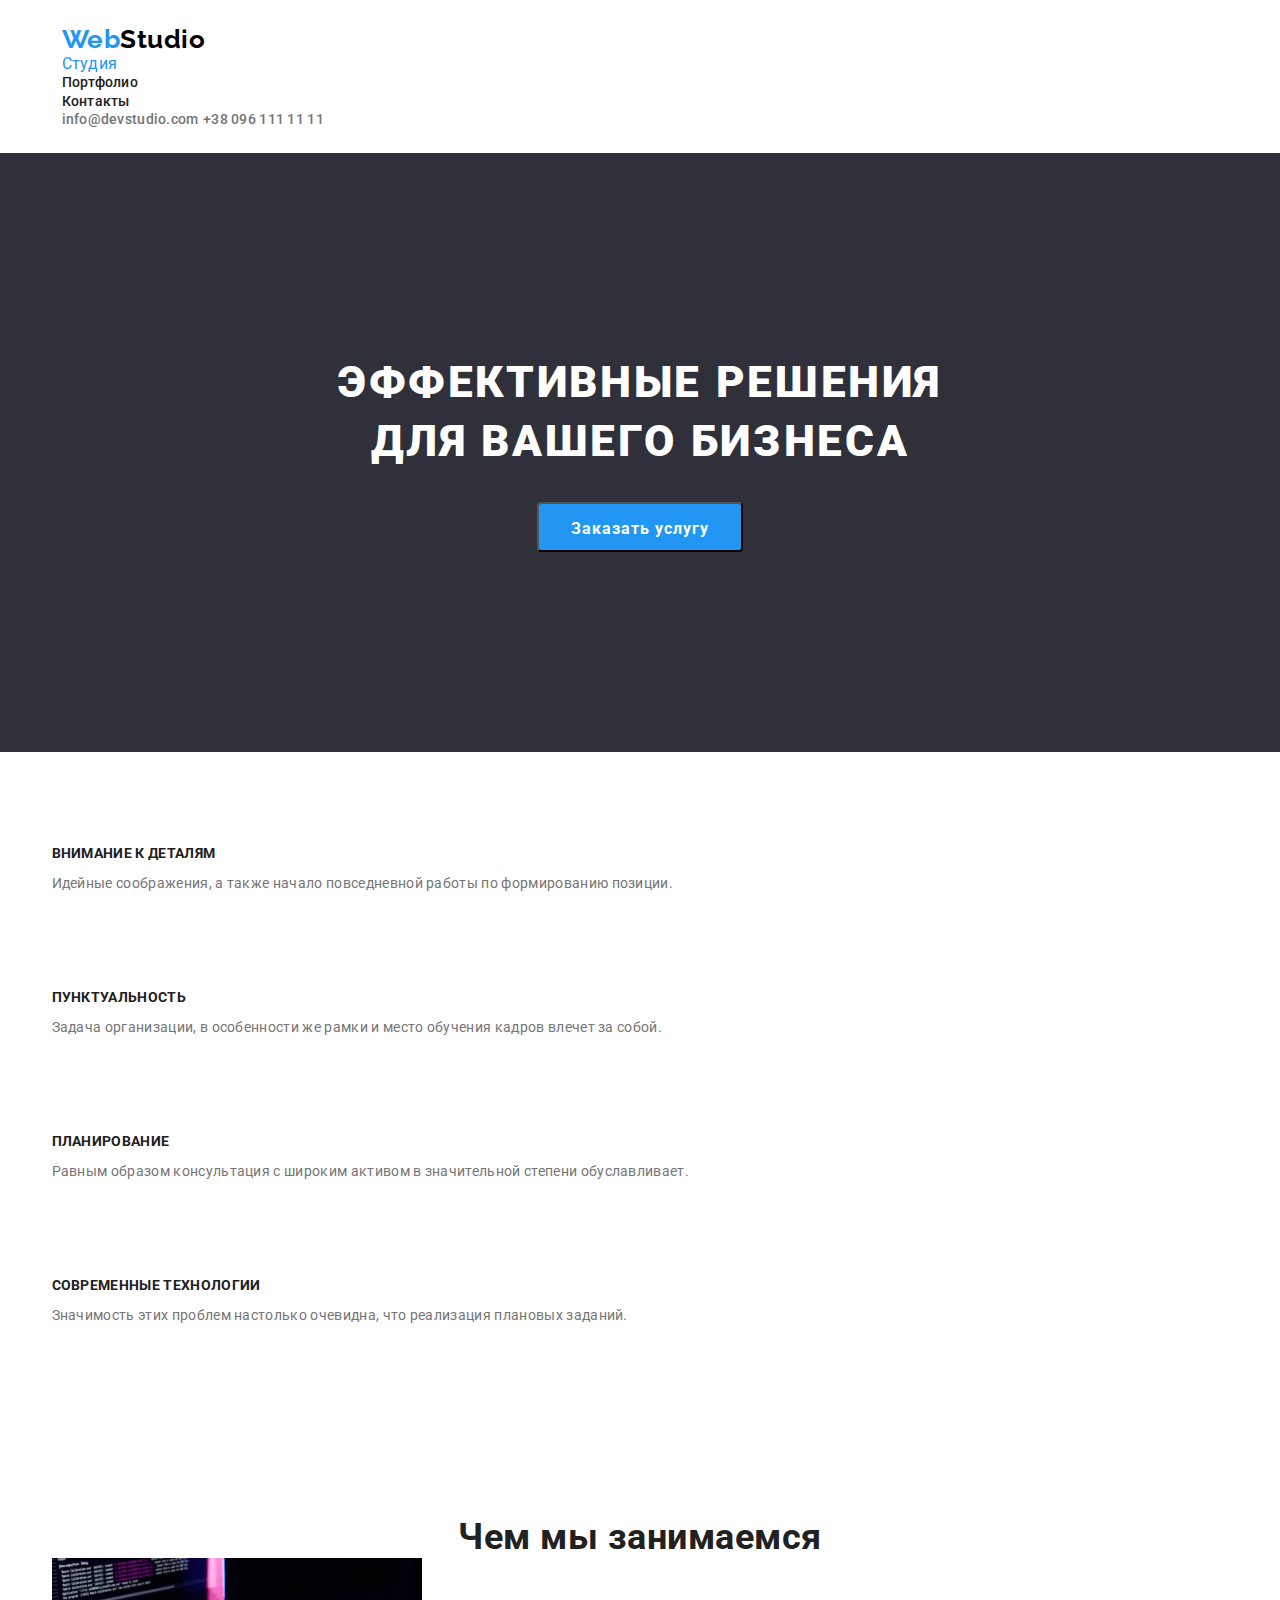
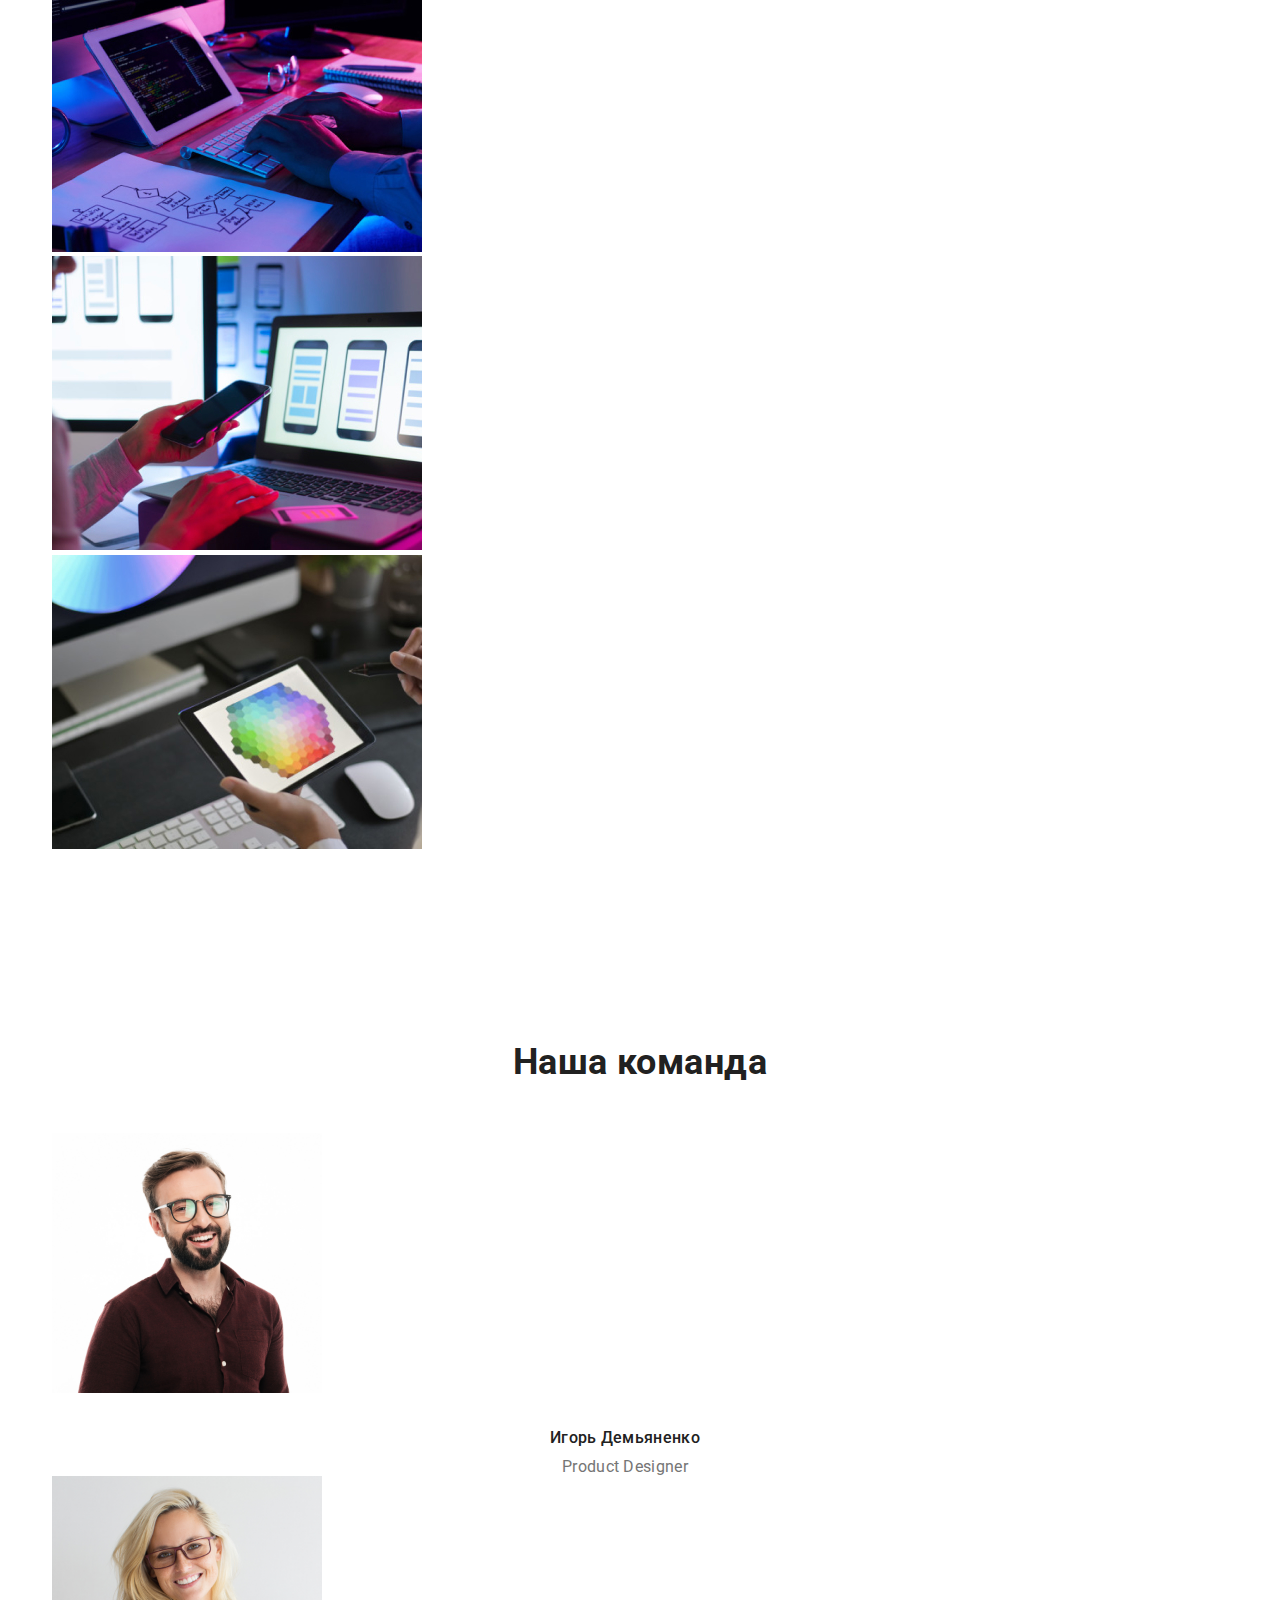
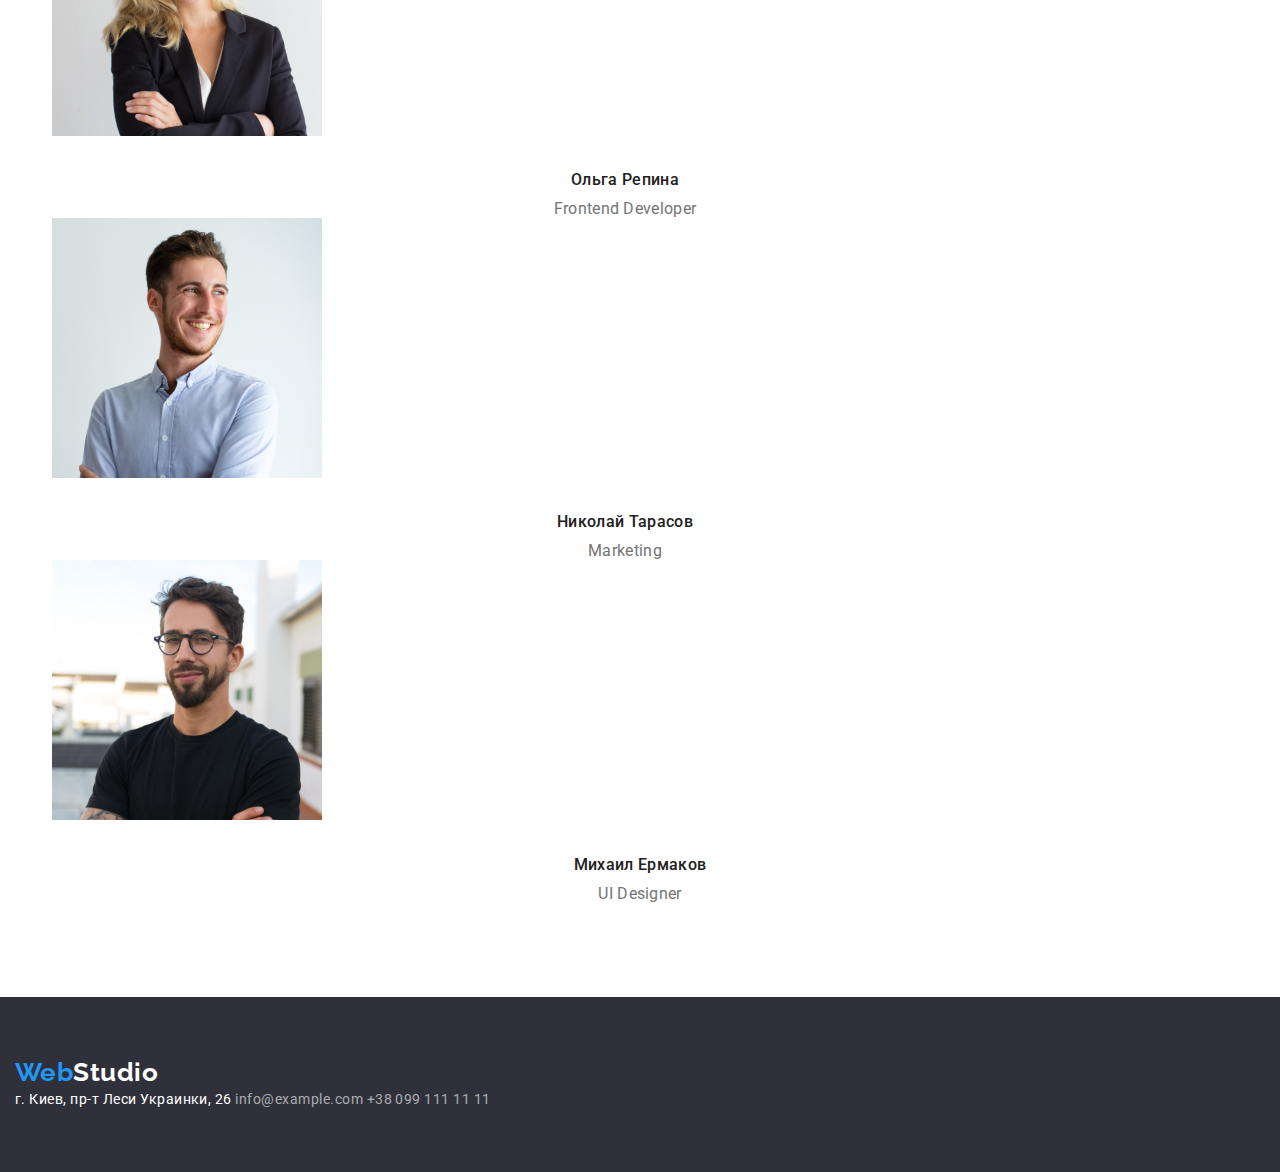
==== index.html @ 8e5b756d "студия" ====
<!DOCTYPE html>
<html lang="ru">
<head>
    <meta charset="UTF-8">
    <meta name="viewport" content="width=device-width, initial-scale=1.0">
    <meta name="description" content="Веб Студия" />
    <title>Веб Студия</title>
    <link rel="stylesheet" href="https://cdnjs.cloudflare.com/ajax/libs/modern-normalize/1.0.0/modern-normalize.min.css">
    <link href="https://fonts.googleapis.com/css2?family=Raleway:wght@700&family=Roboto:wght@400;500;700;900&display=swap" rel="stylesheet">
    <link rel="stylesheet" href="./css/style.css">
</head>
<body>
    <!--------------------------------------------- Шапка ------------------------------------------------->
    <header>
      <div class="box header-box">
        <nav>
        <a href="index.html" class="header-logo link">Web<span>Studio</span></a>
        <ul class="list">
            <li>
                <a href="./index.html" class="page link">Студия</a>
            </li>
            <li>
                <a href="./portfolio.html" class="header-link link">Портфолио</a>
            </li>
            <li>
                <a href="#" class="header-link link">Контакты</a>
            </li>
          </ul>
        </nav>
        <a href="mailto:info@devstudio.com" class="header-email link">info@devstudio.com</a>
        <a href="tel:+380961111111" class="header-tel link">+38 096 111 11 11</a>
      </div>
    </header>
    <main>
        <!----------------------------------------- Эффективные решения ------------------------------------------------>
        <section class="hero" style="text-align: center;">
            <div class="box hero-box">
                <h1 class="hero-title"> Эффективные решения <br> для вашего бизнеса </h1>
                <button type="button" class="hero-btn">Заказать услугу</button>
            </div>
        </section>
        <!---------------------------------------------  Наши преимущества --------------------------------------------->
        <section class="advantages">
           <div class="box">
                <h2 hidden>Наши преимущества</h2>
                <ul class="list">
                    <li class="list-item">
                        <h3 class="advantages-title">Внимание к деталям</h3>
                        <p class="advantages-text">Идейные соображения, а также начало повседневной работы по формированию позиции.</p>
                    </li>
                    <li class="list-item">
                        <h3 class="advantages-title">Пунктуальность</h3>
                        <p class="advantages-text">Задача организации, в особенности же рамки и место обучения кадров влечет за собой.
                        </p>
                    </li>
                    <li class="list-item">
                        <h3 class="advantages-title">Планирование</h3>
                        <p class="advantages-text">Равным образом консультация с широким активом в значительной степени обуславливает.
                        </p>
                    </li>
                    <li class="list-item">
                        <h3 class="advantages-title">Современные технологии</h3>
                        <p class="advantages-text">Значимость этих проблем настолько очевидна, что реализация плановых заданий.</p>
                    </li>
                </ul>
           </div>
        </section>
        <!--------------------------------------------- Чем мы занимаемся ----------------------------------------------->
        <section class="doing">
           <div class="box doing-box">
                <h2 class="doing-title">Чем мы занимаемся</h2>
                <ul class="list">
                    <li class="list-item">
                        <img src="./images/studio/what-are-we-doing/img-1.jpg" alt="руки на клавиатуре" width="370" height="294">
                    </li>
                    <li class="list-item">
                        <img src="./images/studio/what-are-we-doing/img-2.jpg" alt="телефон в левой руке" width="370" height="294">
                    </li>
                    <li class="list-item">
                        <img src="./images/studio/what-are-we-doing/img-3.jpg" alt="планшет в левой руке" width="370" height="294">
                    </li>
                </ul>
           </div>
        </section>
        <!------------------------------------------------- Наша команда -------------------------------------------->
        <section class="team">
            <div class="box team-box">
                <h2 class="team-title">Наша команда</h2>
                <ul class="team-list list">
                    <li class="list-item">
                        <img src="./images/studio/our-team/img-1.jpg" alt="мужчина с бородой в очках" width="270" height="260" class="team-img">
                        <h3 class="team-list-title">Игорь Демьяненко</h3>
                        <p lang="en" class="team-text">Product Designer</p>
                    </li>
                    <li class="list-item">
                    <img src="./images/studio/our-team/img-2.jpg" alt="девушка блондинка" width="270" height="260" class="team-img">
                        <h3 class="team-list-title">Ольга Репина</h3>
                        <p lang="en" class="team-text">Frontend Developer</p>
                    </li>
                    <li class="list-item">
                        <img src="./images/studio/our-team/img-3.jpg" alt="парень в белой рубашке" width="270" height="260" class="team-img">
                        <h3 class="team-list-title">Николай Тарасов</h3>
                        <p lang="en" class="team-text">Marketing</p>
                    </li>
                    <li class="list-item">
                        <img src="./images/studio/our-team/img-4.jpg" alt="парень в чёрной футболке" width="270" height="260" class="team-img">
                        <h3 class="team-list-title">Михаил Ермаков</h3>
                        <p lang="en" class="team-text">UI Designer</p>
                    </li>
                </ul>
            </div>
        </section>
    </main>
    <!------------------------------------------------------- Подвал ----------------------------------------------->
    <footer>
       <div class="box footer-box">
            <a href="index.html" class="footer-logo link">Web<span>Studio</span></a>
            <address>
                <a href="https://goo.gl/maps/Dk4rDZdeURu579xs7" target="_blank" class="address link"> г. Киев, пр-т Леси Украинки,
                    26</a>
                <a href="mailto:nfo@example.com" class="footer-email link">info@example.com</a>
                <a href="tel:+380991111111" class="footer-tel link">+38 099 111 11 11</a>
            </address>
       </div>
    </footer>
</body>
</html>
---- css/style.css ----
:root {
  --accent-color: #2196f3;
  --color-black: #212121;
  --color-gray: #757575;
  --color-white: #ffffff;
  --color-blue: #2196f3;
  --bg-color-dark: #2f303a;
  --bg-color-blue: #2196f3;
  --bg-color-white: #ffffff;
}
*,
*::before,
*::after {
  margin: 0;
  padding: 0;
}
body {
  font-family: "Roboto", sans-serif;
  letter-spacing: 0.03em;
}
.box {
  width: 1207px;
  margin: 0 auto;
  padding: 0 15px;
}
.link {
  text-decoration: none;
}
.list {
  list-style: none;
  letter-spacing: 0.02em;
}
.list-item:not(:last-child) {
  margin-right: 30px;
}
/* =================== Шапка =========================== */
header {
  background: var(--bg-color-white);
}
header .link {
  letter-spacing: 0.02em;
}
.header-box {
  padding: 24px 25px;
}
/* ==================== logo header and footer ===================== */
.header-logo,
.footer-logo {
  font-family: Raleway;
  font-weight: 700;
  font-size: 26px;
  line-height: 1.19;

  color: var(--color-blue);
}
/* ==================== span header-logo ===================== */
.header-logo span {
  color: #000000;
}

/* ========================= Навигационные ссылки ===================== */
.header-link {
  font-weight: 500;
  font-size: 14px;
  line-height: 1.14;

  color: var(--color-black);
}
/* ====================== email tel ============================ */
.header-email,
.header-tel {
  font-weight: 500;
  font-size: 14px;
  line-height: 1.14;

  color: var(--color-gray);
}
/* ==================== hover, focus в шапке ===================== */
.header-link:hover,
.header-link:focus,
.header-email:hover,
.header-email:focus,
.header-tel:hover,
.header-tel:focus {
  color: var(--accent-color);
}
.hero {
  background: var(--bg-color-dark);
}
/* ============================= current page ====================== */
.page {
  color: var(--color-blue);
}
/* ================== Эффективные решения для вашего бизнеса ================ */
.hero-box {
  padding-top: 200px;
  padding-bottom: 200px;
}

.hero-title {
  margin-top: 0;
  margin-bottom: 30px;

  font-weight: 900;
  font-size: 44px;
  line-height: 1.36;
  text-align: center;
  letter-spacing: 0.06em;
  text-transform: uppercase;

  color: var(--color-white);
  background: var(--bg-color-dark);
}
/* =========================== Кнопка заказать услугу ============================= */
.hero-btn {
  display: inline-block;
  border-radius: 4px;
  padding: 10px 32px;
  min-width: 200px;
  height: 50px;

  font-weight: 700;
  font-size: 16px;
  line-height: 1.9;
  text-align: center;
  letter-spacing: 0.06em;

  color: var(--color-white);
  background-color: var(--bg-color-blue);
}
/* ===== Внимание к деталям, Пунктуальность, Планирование, Современные технологии ====== */
.advantages .list {
  padding-top: 94px;
  padding-bottom: 94px;
}
.advantages-title {
  margin-bottom: 10px;

  font-weight: 700;
  font-size: 14px;
  line-height: 1.14;
  text-transform: uppercase;

  color: var(--color-black);
}
.advantages-text {
  margin-bottom: 94px;

  font-weight: 400;
  font-size: 14px;
  line-height: 1.71;
  color: var(--color-gray);
}
/* =============================== Чем мы занимаемся ======================================== */
.doing-box {
  padding-bottom: 94px;
}
.doing-title {
  font-weight: 700;
  font-size: 36px;
  line-height: 1.17;
  text-align: center;

  color: var(--color-black);
}
/* ==================================== Наша команда ====================================== */
.team-box {
  padding-top: 94px;
  padding-bottom: 94px;
}
.team-title {
  margin-bottom: 50px;

  font-weight: 700;
  font-size: 36px;
  line-height: 1.17;
  text-align: center;

  color: var(--color-black);
}
/* ========================================== Images ============================================== */
.team-img {
  margin-bottom: 30px;
}
/* ============ Игорь Демьяненко, Ольга Репина, Николай Тарасов, Михаил Ермаков=============================*/
.team-list-title {
  margin-bottom: 10px;

  font-weight: 500;
  font-size: 16px;
  line-height: 1.19;
  text-align: center;

  color: var(--color-black);
}
/* =================== Product Designer, Frontend Developer, Marketing, UI Designer ==================*/
.team-text {
  font-weight: 400;
  font-size: 16px;
  line-height: 1.19;
  text-align: center;

  color: var(--color-gray);
}
/* ===================== footer bg ========================= */
footer {
  background-color: var(--bg-color-dark);
}
.footer-box {
  margin: 0;
  padding-top: 60px;
  padding-bottom: 60px;
}
/* ===================== footer-logo ========================= */
.footer-logo {
  margin-bottom: 20px;
}
.footer-logo span {
  color: var(--color-white);
}
/* ===================== footer address ========================= */
address {
  font-style: normal;
  font-weight: 400;
  font-size: 14px;
  line-height: 1.71;
}
.address {
  margin-bottom: 9px;

  color: var(--color-white);
}
/* ===================== footer email ========================= */
.footer-email {
  margin-bottom: 9px;

  color: rgba(255, 255, 255, 0.6);
}
.footer-tel {
  color: rgba(255, 255, 255, 0.6);
}
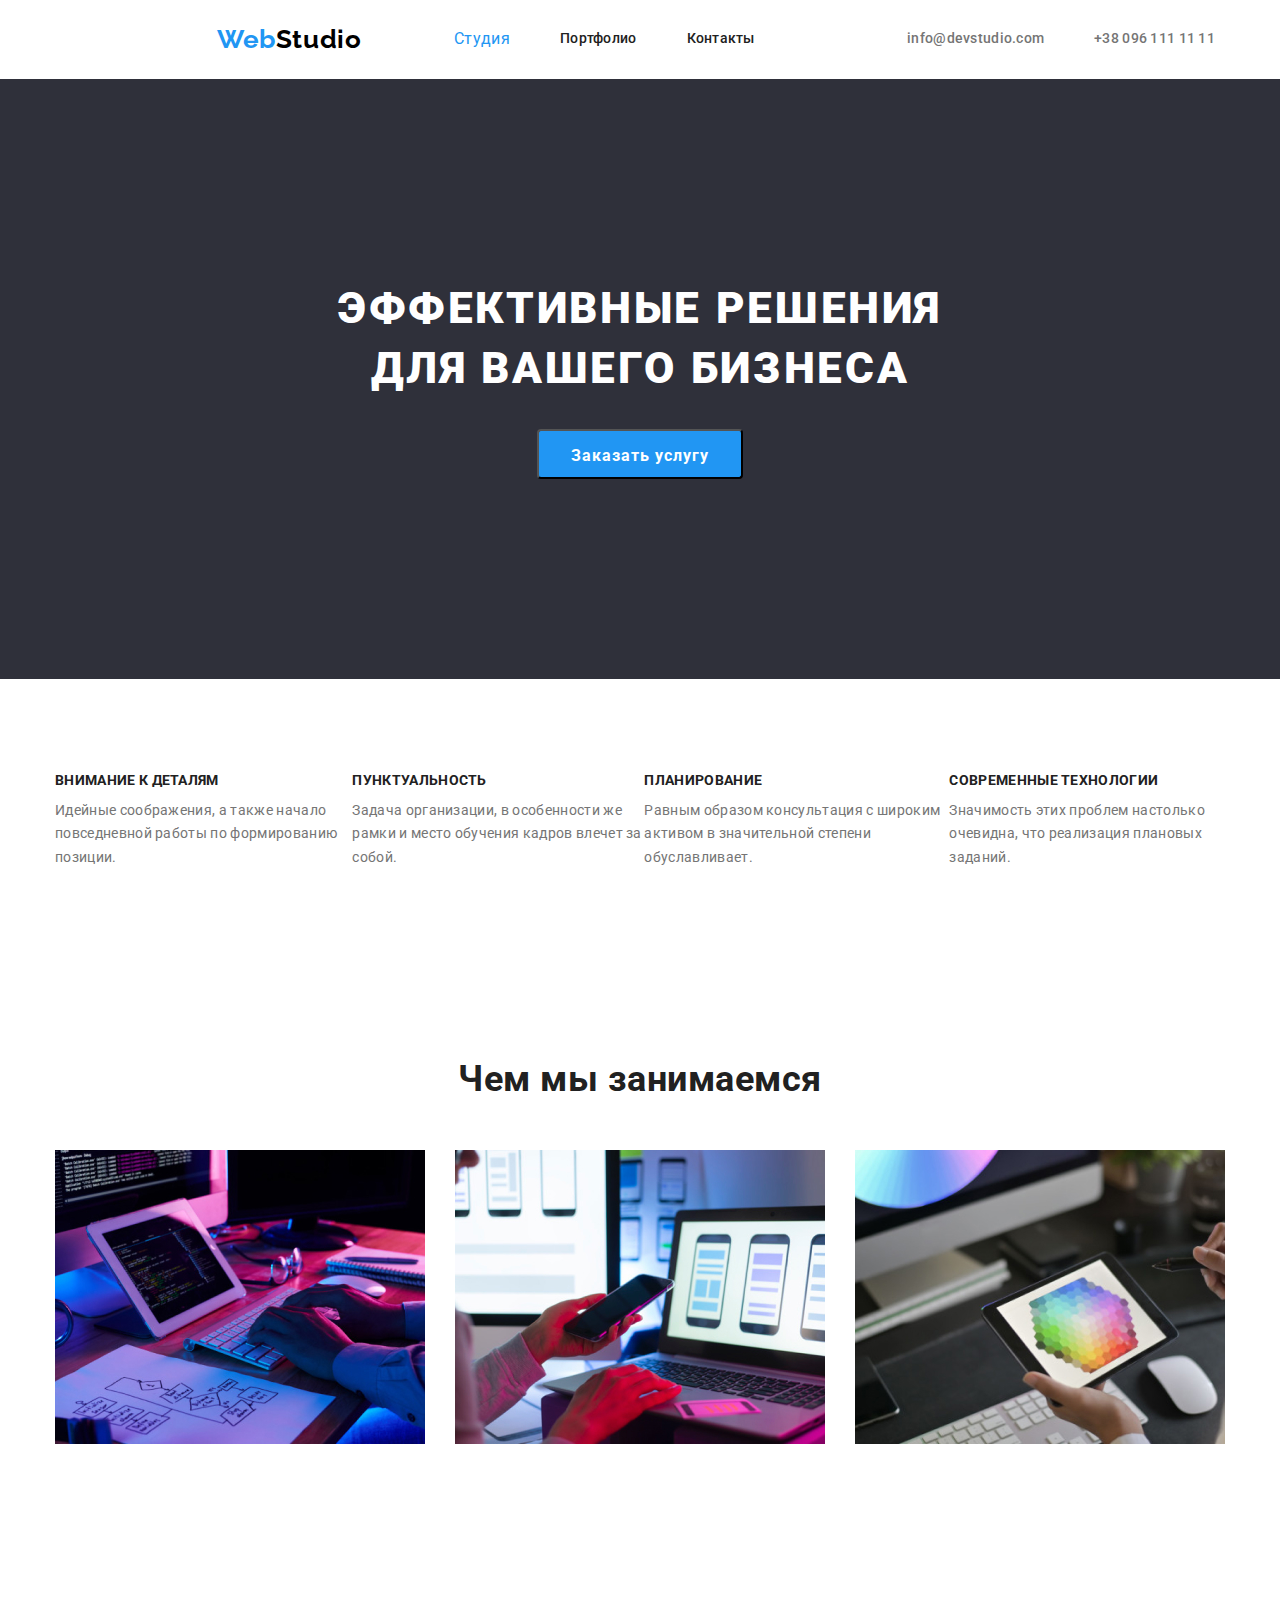
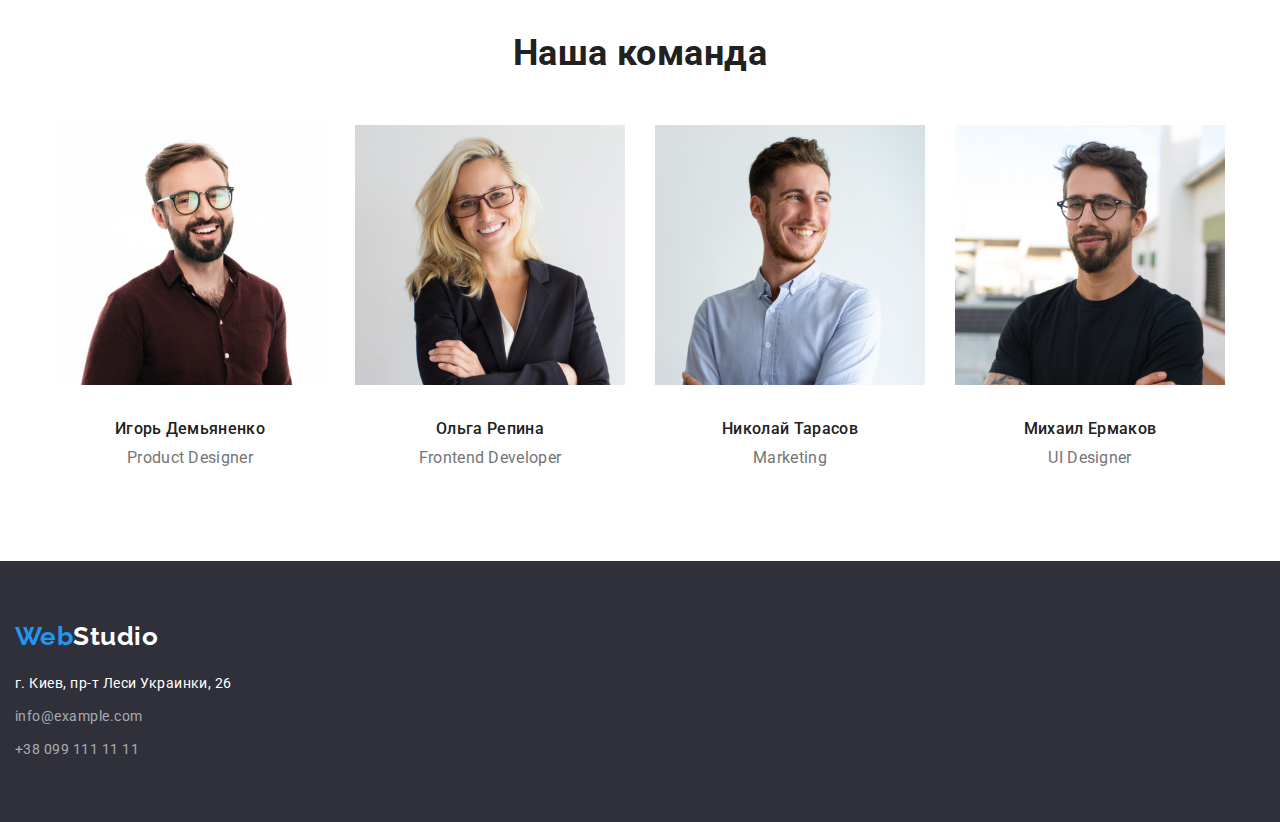
==== commit 68d872b8: "footer" ====
--- a/index.html
+++ b/index.html
@@ -12,24 +12,26 @@
 <body>
     <!--------------------------------------------- Шапка ------------------------------------------------->
     <header>
-      <div class="box header-box">
-        <nav>
-        <a href="index.html" class="header-logo link">Web<span>Studio</span></a>
-        <ul class="list">
-            <li>
-                <a href="./index.html" class="page link">Студия</a>
-            </li>
-            <li>
-                <a href="./portfolio.html" class="header-link link">Портфолио</a>
-            </li>
-            <li>
-                <a href="#" class="header-link link">Контакты</a>
-            </li>
-          </ul>
+    <div class="box header-box header-flex">
+        <nav class="header-flex">
+            <a href="index.html" class="header-logo link">Web<span>Studio</span></a>
+            <ul class="list header-list header-flex">
+                <li class="header-item">
+                    <a href="./index.html" class="page link">Студия</a>
+                </li>
+                <li class="header-item">
+                    <a href="./portfolio.html" class="header-link link">Портфолио</a>
+                </li>
+                <li class="header-item">
+                    <a href="#" class="header-link link">Контакты</a>
+                </li>
+            </ul>
         </nav>
-        <a href="mailto:info@devstudio.com" class="header-email link">info@devstudio.com</a>
-        <a href="tel:+380961111111" class="header-tel link">+38 096 111 11 11</a>
-      </div>
+        <address class="header-flex">
+            <a href="mailto:info@devstudio.com" class="header-address link">info@devstudio.com</a>
+            <a href="tel:+380961111111" class="header-address link">+38 096 111 11 11</a>
+        </address>
+    </div>
     </header>
     <main>
         <!----------------------------------------- Эффективные решения ------------------------------------------------>
@@ -43,7 +45,7 @@
         <section class="advantages">
            <div class="box">
                 <h2 hidden>Наши преимущества</h2>
-                <ul class="list">
+                <ul class="list advantages-flex">
                     <li class="list-item">
                         <h3 class="advantages-title">Внимание к деталям</h3>
                         <p class="advantages-text">Идейные соображения, а также начало повседневной работы по формированию позиции.</p>
@@ -69,15 +71,15 @@
         <section class="doing">
            <div class="box doing-box">
                 <h2 class="doing-title">Чем мы занимаемся</h2>
-                <ul class="list">
-                    <li class="list-item">
-                        <img src="./images/studio/what-are-we-doing/img-1.jpg" alt="руки на клавиатуре" width="370" height="294">
+                <ul class="list doing-flex">
+                    <li class="doing-item">
+                        <img class="doing-img" src="./images/studio/what-are-we-doing/img-1.jpg" alt="руки на клавиатуре" width="370" height="294">
                     </li>
-                    <li class="list-item">
-                        <img src="./images/studio/what-are-we-doing/img-2.jpg" alt="телефон в левой руке" width="370" height="294">
+                    <li class="doing-item">
+                        <img class="doing-img" src="./images/studio/what-are-we-doing/img-2.jpg" alt="телефон в левой руке" width="370" height="294">
                     </li>
-                    <li class="list-item">
-                        <img src="./images/studio/what-are-we-doing/img-3.jpg" alt="планшет в левой руке" width="370" height="294">
+                    <li class="doing-item">
+                        <img class="doing-img" src="./images/studio/what-are-we-doing/img-3.jpg" alt="планшет в левой руке" width="370" height="294">
                     </li>
                 </ul>
            </div>
@@ -87,22 +89,22 @@
             <div class="box team-box">
                 <h2 class="team-title">Наша команда</h2>
                 <ul class="team-list list">
-                    <li class="list-item">
+                    <li class="time-item">
                         <img src="./images/studio/our-team/img-1.jpg" alt="мужчина с бородой в очках" width="270" height="260" class="team-img">
                         <h3 class="team-list-title">Игорь Демьяненко</h3>
                         <p lang="en" class="team-text">Product Designer</p>
                     </li>
-                    <li class="list-item">
+                    <li class="time-item">
                     <img src="./images/studio/our-team/img-2.jpg" alt="девушка блондинка" width="270" height="260" class="team-img">
                         <h3 class="team-list-title">Ольга Репина</h3>
                         <p lang="en" class="team-text">Frontend Developer</p>
                     </li>
-                    <li class="list-item">
+                    <li class="time-item">
                         <img src="./images/studio/our-team/img-3.jpg" alt="парень в белой рубашке" width="270" height="260" class="team-img">
                         <h3 class="team-list-title">Николай Тарасов</h3>
                         <p lang="en" class="team-text">Marketing</p>
                     </li>
-                    <li class="list-item">
+                    <li class="time-item">
                         <img src="./images/studio/our-team/img-4.jpg" alt="парень в чёрной футболке" width="270" height="260" class="team-img">
                         <h3 class="team-list-title">Михаил Ермаков</h3>
                         <p lang="en" class="team-text">UI Designer</p>
@@ -113,15 +115,16 @@
     </main>
     <!------------------------------------------------------- Подвал ----------------------------------------------->
     <footer>
-       <div class="box footer-box">
+        <div class="box footer-box">
             <a href="index.html" class="footer-logo link">Web<span>Studio</span></a>
             <address>
-                <a href="https://goo.gl/maps/Dk4rDZdeURu579xs7" target="_blank" class="address link"> г. Киев, пр-т Леси Украинки,
+                <a href="https://goo.gl/maps/Dk4rDZdeURu579xs7" target="_blank" class="address link"> г. Киев, пр-т Леси
+                    Украинки,
                     26</a>
-                <a href="mailto:nfo@example.com" class="footer-email link">info@example.com</a>
-                <a href="tel:+380991111111" class="footer-tel link">+38 099 111 11 11</a>
+                <a href="mailto:nfo@example.com" class="footer-address link">info@example.com</a>
+                <a href="tel:+380991111111" class="footer-address link">+38 099 111 11 11</a>
             </address>
-       </div>
+        </div>
     </footer>
 </body>
 </html>--- a/css/style.css
+++ b/css/style.css
@@ -19,7 +19,7 @@
   letter-spacing: 0.03em;
 }
 .box {
-  width: 1207px;
+  width: 1200px;
   margin: 0 auto;
   padding: 0 15px;
 }
@@ -30,10 +30,7 @@
   list-style: none;
   letter-spacing: 0.02em;
 }
-.list-item:not(:last-child) {
-  margin-right: 30px;
-}
-/* =================== Шапка =========================== */
+/* =================== header =========================== */
 header {
   background: var(--bg-color-white);
 }
@@ -41,17 +38,26 @@
   letter-spacing: 0.02em;
 }
 .header-box {
+  display: flex;
   padding: 24px 25px;
 }
-/* ==================== logo header and footer ===================== */
-.header-logo,
-.footer-logo {
+.header-flex {
+  display: flex;
+  margin-left: auto;
+  align-items: center;
+}
+/* ==================== header logo ===================== */
+.header-address + .header-address {
+  margin-left: 50px;
+}
+.header-logo {
+  margin-right: 93px;
+
+  color: var(--color-blue);
   font-family: Raleway;
   font-weight: 700;
   font-size: 26px;
   line-height: 1.19;
-
-  color: var(--color-blue);
 }
 /* ==================== span header-logo ===================== */
 .header-logo span {
@@ -59,57 +65,58 @@
 }
 
 /* ========================= Навигационные ссылки ===================== */
+.header-item {
+  display: flex;
+}
+.header-item:not(:last-child) {
+  margin-right: 50px;
+}
 .header-link {
+  color: var(--color-black);
   font-weight: 500;
   font-size: 14px;
   line-height: 1.14;
-
-  color: var(--color-black);
-}
-/* ====================== email tel ============================ */
-.header-email,
-.header-tel {
+}
+/* ============================= current page ====================== */
+.page {
+  display: block;
+
+  color: var(--color-blue);
+}
+/* ====================== header address ============================ */
+.header-address {
+  color: var(--color-gray);
   font-weight: 500;
   font-size: 14px;
   line-height: 1.14;
-
-  color: var(--color-gray);
 }
 /* ==================== hover, focus в шапке ===================== */
 .header-link:hover,
 .header-link:focus,
-.header-email:hover,
-.header-email:focus,
-.header-tel:hover,
-.header-tel:focus {
+.header-address:hover,
+.header-address:focus {
   color: var(--accent-color);
 }
+/* ================== Эффективные решения для вашего бизнеса ================ */
 .hero {
   background: var(--bg-color-dark);
 }
-/* ============================= current page ====================== */
-.page {
-  color: var(--color-blue);
-}
-/* ================== Эффективные решения для вашего бизнеса ================ */
 .hero-box {
   padding-top: 200px;
   padding-bottom: 200px;
 }
-
 .hero-title {
   margin-top: 0;
   margin-bottom: 30px;
 
+  color: var(--color-white);
+  background: var(--bg-color-dark);
   font-weight: 900;
   font-size: 44px;
   line-height: 1.36;
   text-align: center;
   letter-spacing: 0.06em;
   text-transform: uppercase;
-
-  color: var(--color-white);
-  background: var(--bg-color-dark);
 }
 /* =========================== Кнопка заказать услугу ============================= */
 .hero-btn {
@@ -119,16 +126,18 @@
   min-width: 200px;
   height: 50px;
 
+  color: var(--color-white);
+  background-color: var(--bg-color-blue);
   font-weight: 700;
   font-size: 16px;
   line-height: 1.9;
   text-align: center;
   letter-spacing: 0.06em;
-
-  color: var(--color-white);
-  background-color: var(--bg-color-blue);
 }
 /* ===== Внимание к деталям, Пунктуальность, Планирование, Современные технологии ====== */
+.advantages-flex {
+  display: flex;
+}
 .advantages .list {
   padding-top: 94px;
   padding-bottom: 94px;
@@ -136,34 +145,45 @@
 .advantages-title {
   margin-bottom: 10px;
 
+  color: var(--color-black);
   font-weight: 700;
   font-size: 14px;
   line-height: 1.14;
   text-transform: uppercase;
-
-  color: var(--color-black);
 }
 .advantages-text {
   margin-bottom: 94px;
 
+  color: var(--color-gray);
   font-weight: 400;
   font-size: 14px;
   line-height: 1.71;
-  color: var(--color-gray);
 }
 /* =============================== Чем мы занимаемся ======================================== */
+.doing-flex {
+  display: flex;
+}
 .doing-box {
   padding-bottom: 94px;
 }
 .doing-title {
+  margin-bottom: 50px;
+  color: var(--color-black);
   font-weight: 700;
   font-size: 36px;
   line-height: 1.17;
   text-align: center;
-
-  color: var(--color-black);
+}
+.doing-item:not(:last-child) {
+  margin-right: 30px;
+}
+.doing-img {
+  display: block;
 }
 /* ==================================== Наша команда ====================================== */
+.team-list {
+  display: flex;
+}
 .team-box {
   padding-top: 94px;
   padding-bottom: 94px;
@@ -171,12 +191,14 @@
 .team-title {
   margin-bottom: 50px;
 
+  color: var(--color-black);
   font-weight: 700;
   font-size: 36px;
   line-height: 1.17;
   text-align: center;
-
-  color: var(--color-black);
+}
+.time-item:not(:last-child) {
+  margin-right: 30px;
 }
 /* ========================================== Images ============================================== */
 .team-img {
@@ -186,34 +208,40 @@
 .team-list-title {
   margin-bottom: 10px;
 
+  color: var(--color-black);
   font-weight: 500;
   font-size: 16px;
   line-height: 1.19;
   text-align: center;
-
-  color: var(--color-black);
 }
 /* =================== Product Designer, Frontend Developer, Marketing, UI Designer ==================*/
 .team-text {
+  color: var(--color-gray);
   font-weight: 400;
   font-size: 16px;
   line-height: 1.19;
   text-align: center;
-
-  color: var(--color-gray);
-}
-/* ===================== footer bg ========================= */
-footer {
-  background-color: var(--bg-color-dark);
-}
+}
+/* ========================= footer box ============================ */
 .footer-box {
   margin: 0;
   padding-top: 60px;
   padding-bottom: 60px;
 }
+/* ===================== footer bg ========================= */
+footer {
+  background-color: var(--bg-color-dark);
+}
 /* ===================== footer-logo ========================= */
 .footer-logo {
+  display: block;
   margin-bottom: 20px;
+
+  color: var(--color-blue);
+  font-family: Raleway;
+  font-weight: 700;
+  font-size: 26px;
+  line-height: 1.19;
 }
 .footer-logo span {
   color: var(--color-white);
@@ -226,16 +254,16 @@
   line-height: 1.71;
 }
 .address {
+  display: block;
   margin-bottom: 9px;
 
   color: var(--color-white);
 }
-/* ===================== footer email ========================= */
-.footer-email {
+/* ===================== footer email tel ========================= */
+.footer-address:not(:last-child) {
   margin-bottom: 9px;
-
+}
+.footer-address {
+  display: block;
   color: rgba(255, 255, 255, 0.6);
 }
-.footer-tel {
-  color: rgba(255, 255, 255, 0.6);
-}
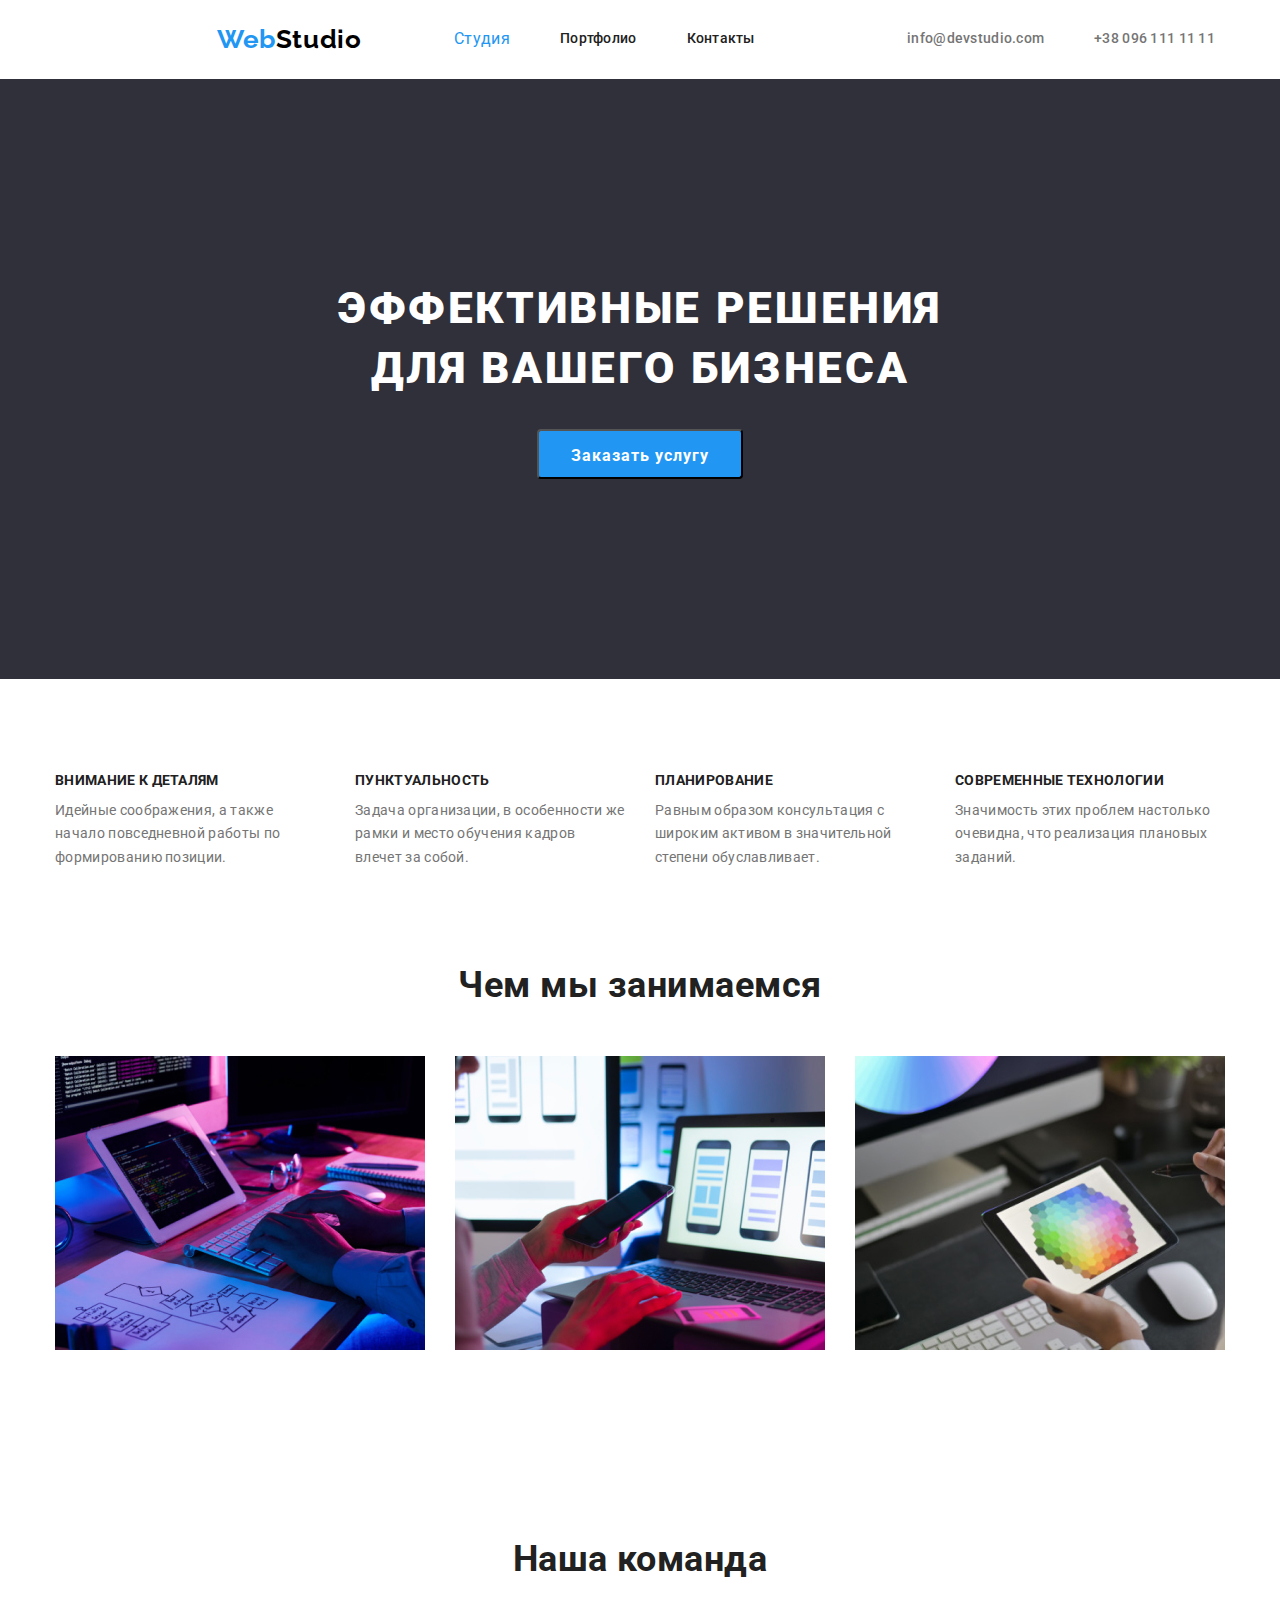
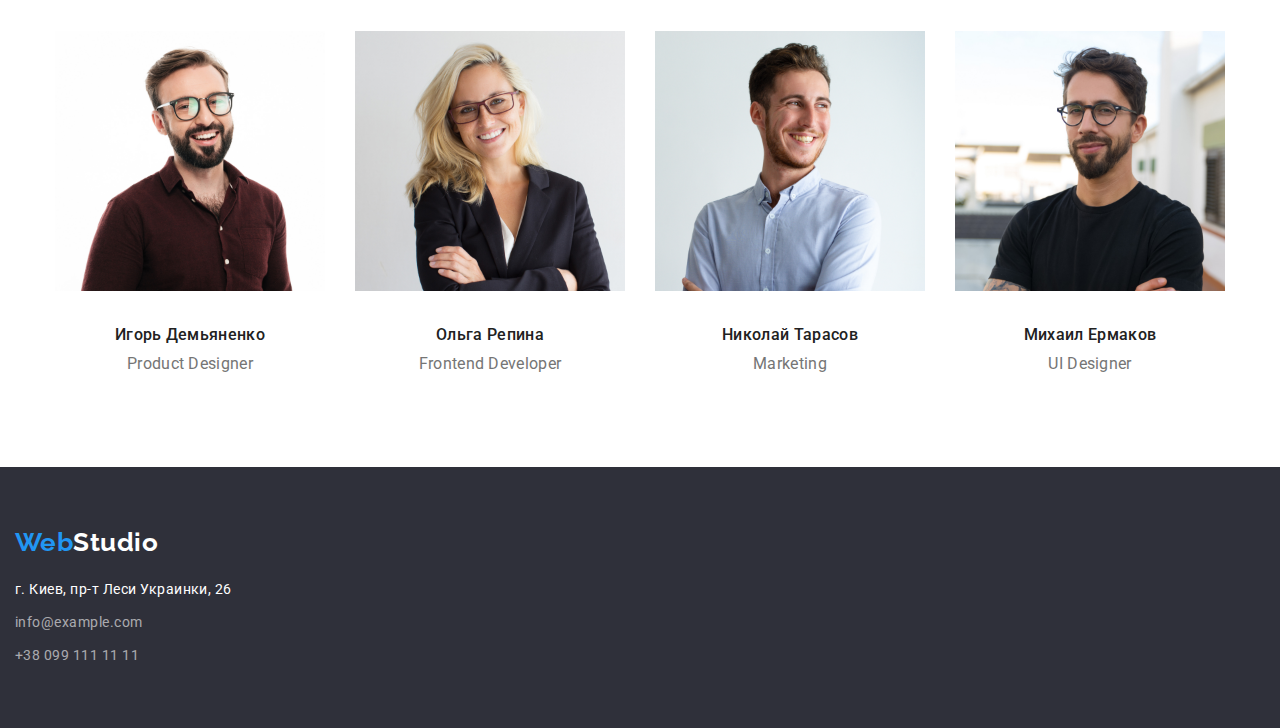
==== commit 4abdf58c: "исправил ошибки" ====
--- a/index.html
+++ b/index.html
@@ -46,21 +46,21 @@
            <div class="box">
                 <h2 hidden>Наши преимущества</h2>
                 <ul class="list advantages-flex">
-                    <li class="list-item">
+                    <li class="advantages-item">
                         <h3 class="advantages-title">Внимание к деталям</h3>
                         <p class="advantages-text">Идейные соображения, а также начало повседневной работы по формированию позиции.</p>
                     </li>
-                    <li class="list-item">
+                    <li class="advantages-item">
                         <h3 class="advantages-title">Пунктуальность</h3>
                         <p class="advantages-text">Задача организации, в особенности же рамки и место обучения кадров влечет за собой.
                         </p>
                     </li>
-                    <li class="list-item">
+                    <li class="advantages-item">
                         <h3 class="advantages-title">Планирование</h3>
                         <p class="advantages-text">Равным образом консультация с широким активом в значительной степени обуславливает.
                         </p>
                     </li>
-                    <li class="list-item">
+                    <li class="advantages-item">
                         <h3 class="advantages-title">Современные технологии</h3>
                         <p class="advantages-text">Значимость этих проблем настолько очевидна, что реализация плановых заданий.</p>
                     </li>
--- a/css/style.css
+++ b/css/style.css
@@ -137,11 +137,15 @@
 /* ===== Внимание к деталям, Пунктуальность, Планирование, Современные технологии ====== */
 .advantages-flex {
   display: flex;
-}
-.advantages .list {
   padding-top: 94px;
   padding-bottom: 94px;
 }
+.advantages-item {
+  width: 270px;
+}
+.advantages-item:not(:last-child) {
+  margin-right: 30px;
+}
 .advantages-title {
   margin-bottom: 10px;
 
@@ -152,8 +156,6 @@
   text-transform: uppercase;
 }
 .advantages-text {
-  margin-bottom: 94px;
-
   color: var(--color-gray);
   font-weight: 400;
   font-size: 14px;
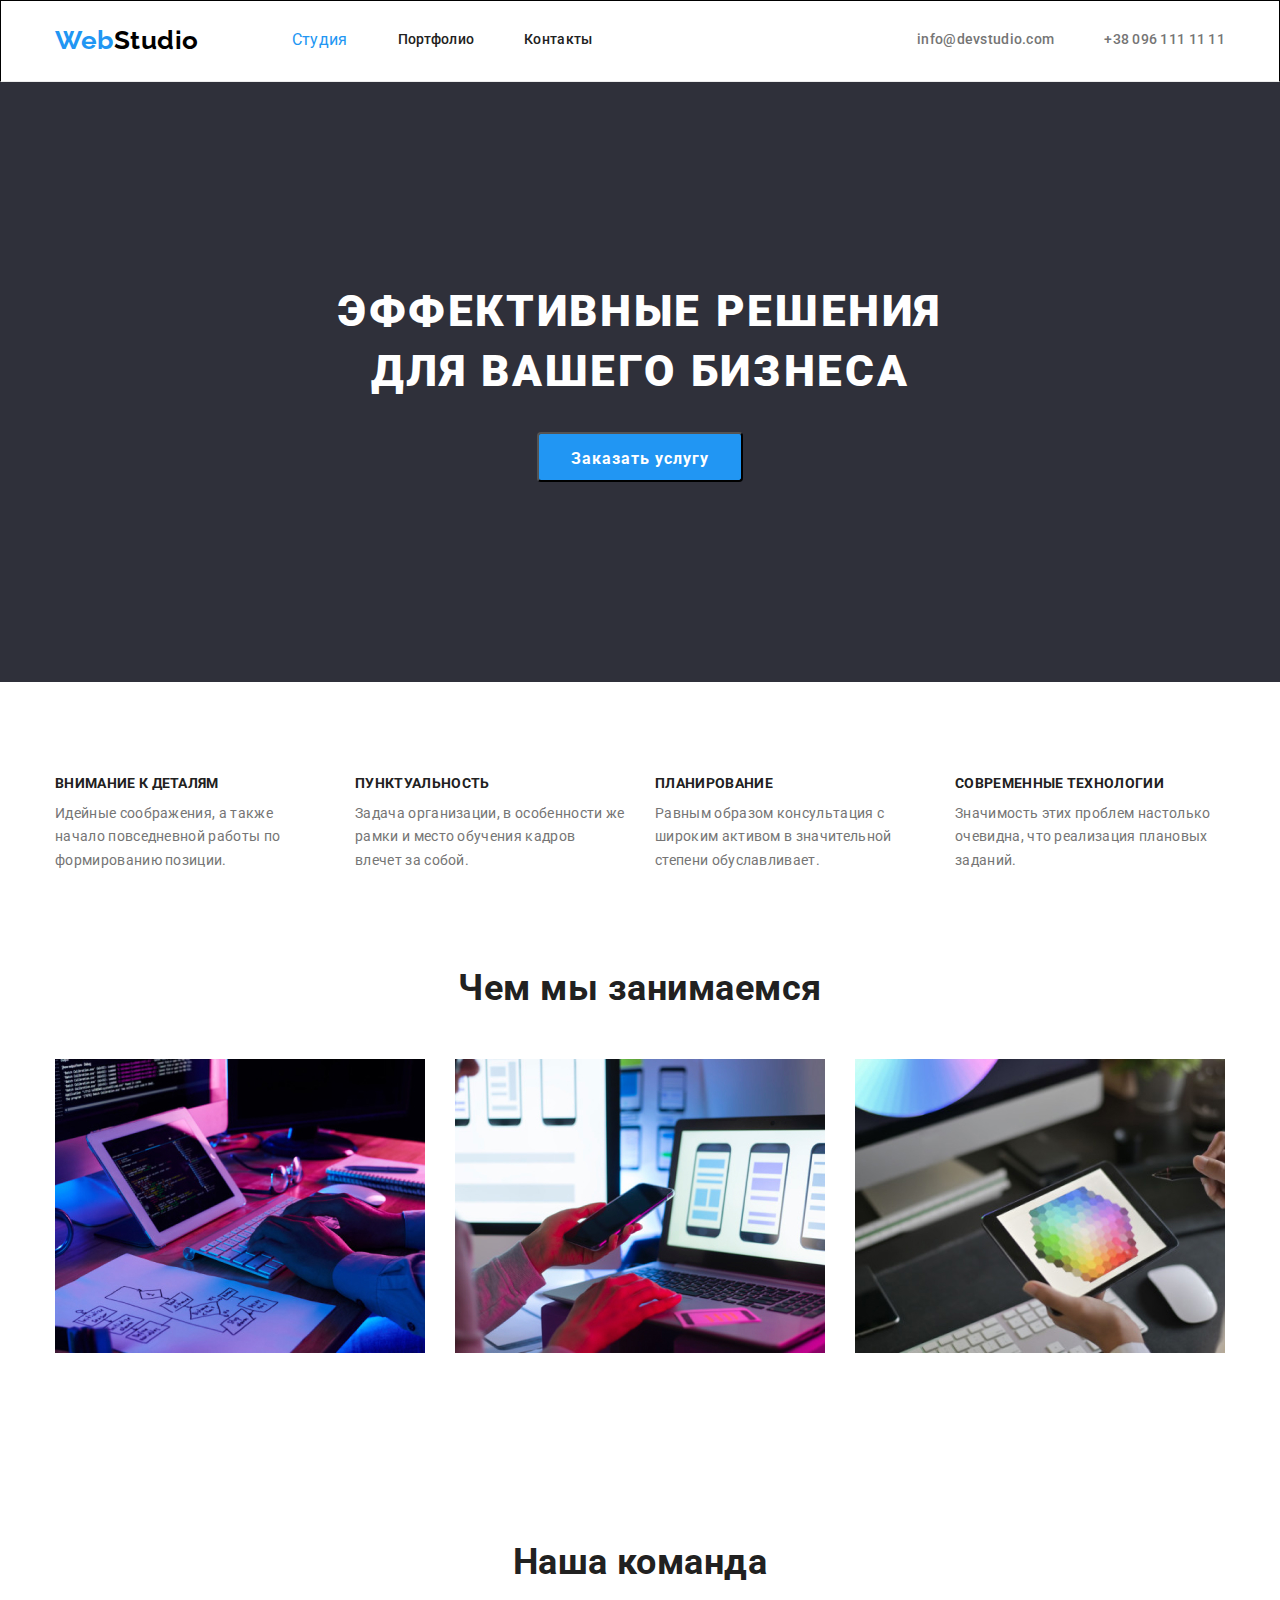
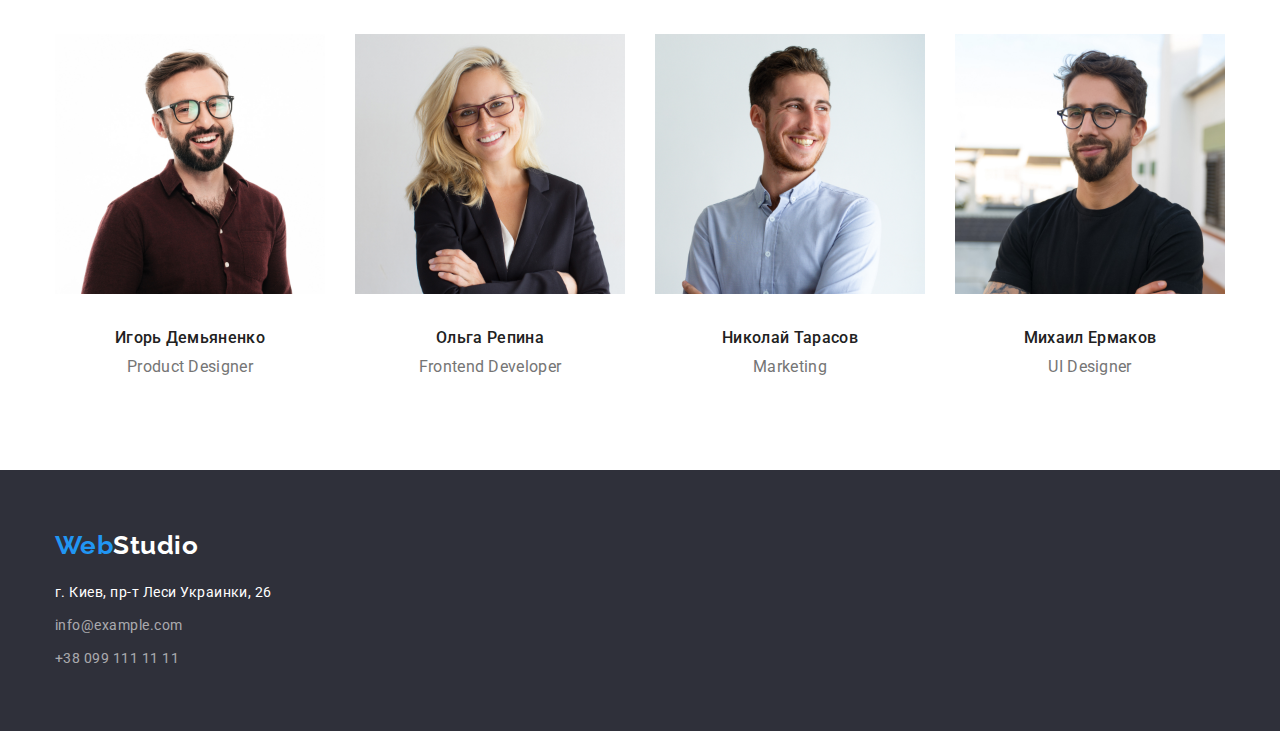
==== commit 3016e761: "исправил ошибки" ====
--- a/index.html
+++ b/index.html
@@ -10,7 +10,7 @@
     <link rel="stylesheet" href="./css/style.css">
 </head>
 <body>
-    <!--------------------------------------------- Шапка ------------------------------------------------->
+    <!--------------------------------------------- header ------------------------------------------------->
     <header>
     <div class="box header-box header-flex">
         <nav class="header-flex">
@@ -27,7 +27,7 @@
                 </li>
             </ul>
         </nav>
-        <address class="header-flex">
+        <address class="header-flex margin">
             <a href="mailto:info@devstudio.com" class="header-address link">info@devstudio.com</a>
             <a href="tel:+380961111111" class="header-address link">+38 096 111 11 11</a>
         </address>
@@ -113,7 +113,7 @@
             </div>
         </section>
     </main>
-    <!------------------------------------------------------- Подвал ----------------------------------------------->
+    <!------------------------------------------------------- footer ----------------------------------------------->
     <footer>
         <div class="box footer-box">
             <a href="index.html" class="footer-logo link">Web<span>Studio</span></a>
--- a/css/style.css
+++ b/css/style.css
@@ -32,6 +32,12 @@
 }
 /* =================== header =========================== */
 header {
+  padding-top: 24px;
+  padding-bottom: 25px;
+  border: 1px solid #000000;
+  border-bottom: 1px solid #ececec;
+  box-shadow: 0px 4px 4px rgba(0, 0, 0, 0.25);
+
   background: var(--bg-color-white);
 }
 header .link {
@@ -39,12 +45,13 @@
 }
 .header-box {
   display: flex;
-  padding: 24px 25px;
 }
 .header-flex {
   display: flex;
+  align-items: center;
+}
+.margin {
   margin-left: auto;
-  align-items: center;
 }
 /* ==================== header logo ===================== */
 .header-address + .header-address {
@@ -99,11 +106,10 @@
 }
 /* ================== Эффективные решения для вашего бизнеса ================ */
 .hero {
-  background: var(--bg-color-dark);
-}
-.hero-box {
   padding-top: 200px;
   padding-bottom: 200px;
+
+  background: var(--bg-color-dark);
 }
 .hero-title {
   margin-top: 0;
@@ -135,10 +141,12 @@
   letter-spacing: 0.06em;
 }
 /* ===== Внимание к деталям, Пунктуальность, Планирование, Современные технологии ====== */
-.advantages-flex {
-  display: flex;
+.advantages {
   padding-top: 94px;
   padding-bottom: 94px;
+}
+.advantages-flex {
+  display: flex;
 }
 .advantages-item {
   width: 270px;
@@ -162,11 +170,11 @@
   line-height: 1.71;
 }
 /* =============================== Чем мы занимаемся ======================================== */
+.doing {
+  padding-bottom: 94px;
+}
 .doing-flex {
   display: flex;
-}
-.doing-box {
-  padding-bottom: 94px;
 }
 .doing-title {
   margin-bottom: 50px;
@@ -183,12 +191,12 @@
   display: block;
 }
 /* ==================================== Наша команда ====================================== */
-.team-list {
-  display: flex;
-}
-.team-box {
+.team {
   padding-top: 94px;
   padding-bottom: 94px;
+}
+.team-list {
+  display: flex;
 }
 .team-title {
   margin-bottom: 50px;
@@ -225,7 +233,7 @@
   text-align: center;
 }
 /* ========================= footer box ============================ */
-.footer-box {
+footer {
   margin: 0;
   padding-top: 60px;
   padding-bottom: 60px;
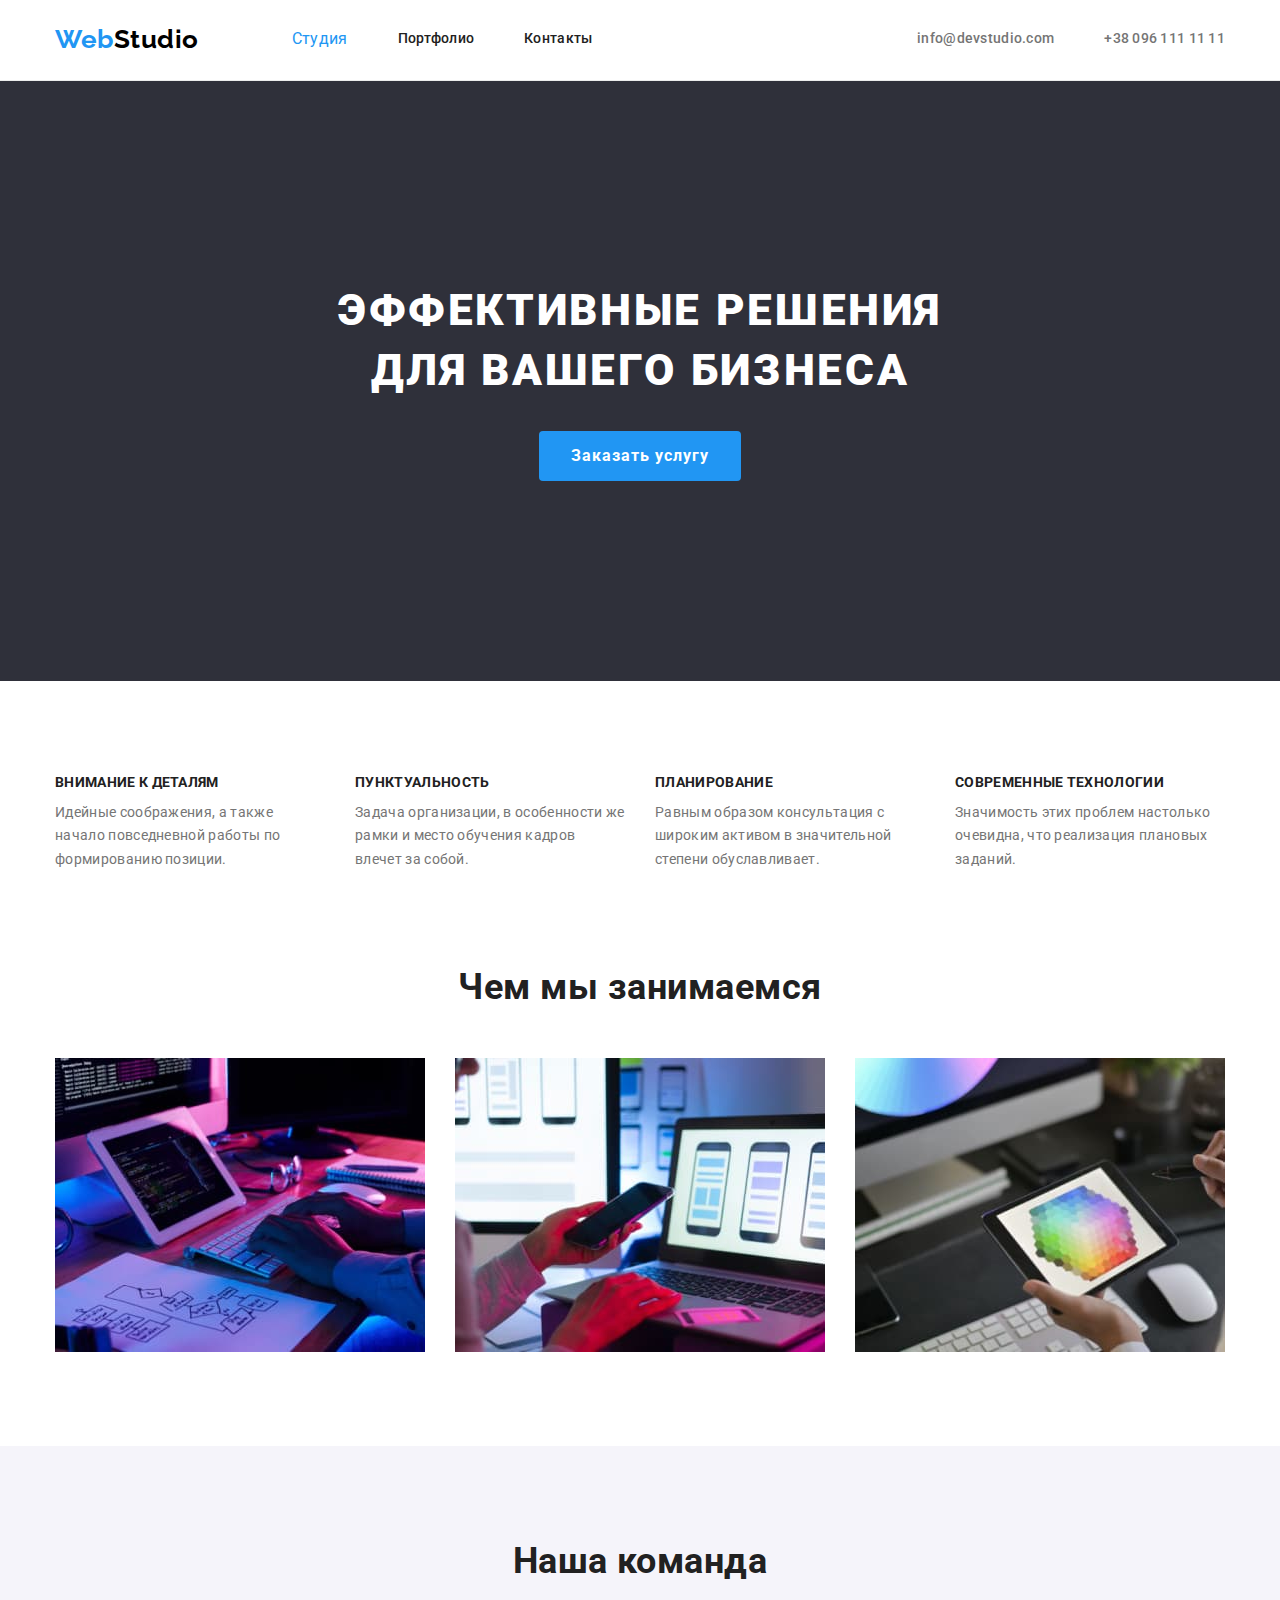
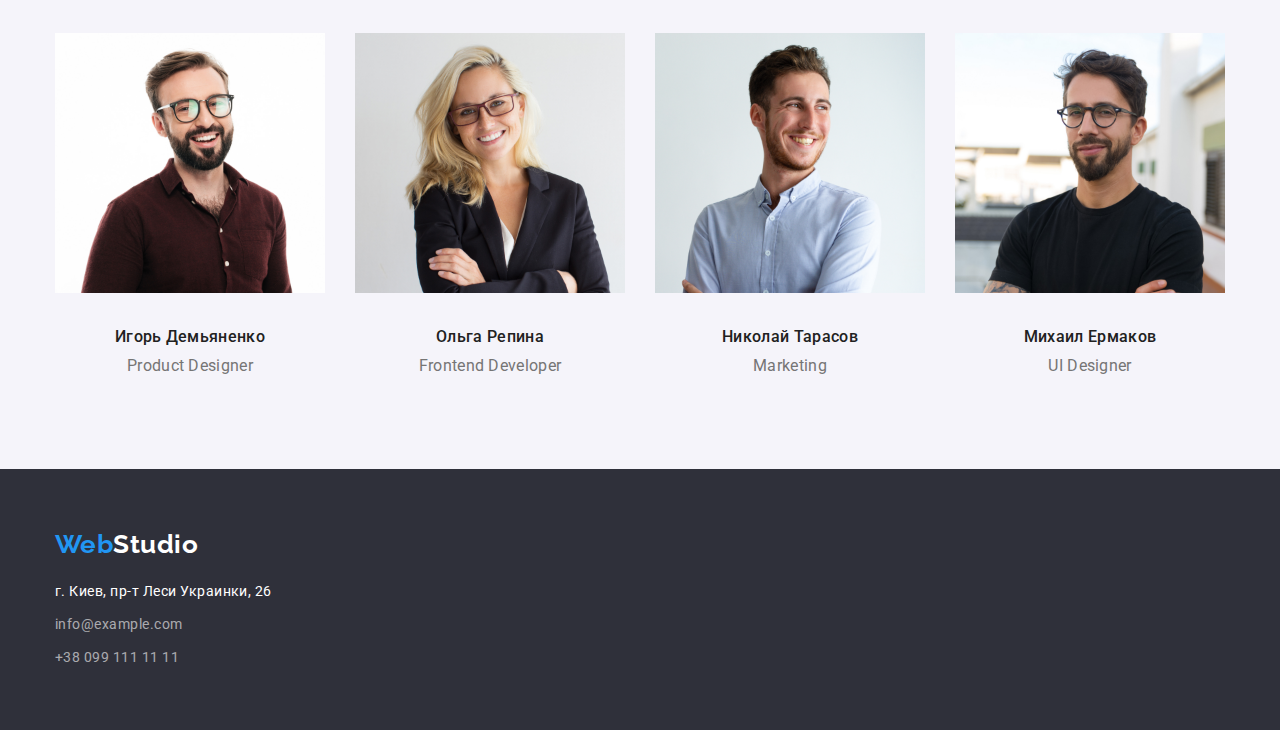
==== commit 90186c89: "ошибки" ====
--- a/index.html
+++ b/index.html
@@ -34,14 +34,14 @@
     </div>
     </header>
     <main>
-        <!----------------------------------------- Эффективные решения ------------------------------------------------>
+        <!----------------------------------------- hero ------------------------------------------------>
         <section class="hero" style="text-align: center;">
             <div class="box hero-box">
                 <h1 class="hero-title"> Эффективные решения <br> для вашего бизнеса </h1>
                 <button type="button" class="hero-btn">Заказать услугу</button>
             </div>
         </section>
-        <!---------------------------------------------  Наши преимущества --------------------------------------------->
+        <!---------------------------------------------  advanteges --------------------------------------------->
         <section class="advantages">
            <div class="box">
                 <h2 hidden>Наши преимущества</h2>
@@ -67,7 +67,7 @@
                 </ul>
            </div>
         </section>
-        <!--------------------------------------------- Чем мы занимаемся ----------------------------------------------->
+        <!--------------------------------------------- doing ----------------------------------------------->
         <section class="doing">
            <div class="box doing-box">
                 <h2 class="doing-title">Чем мы занимаемся</h2>
@@ -84,7 +84,7 @@
                 </ul>
            </div>
         </section>
-        <!------------------------------------------------- Наша команда -------------------------------------------->
+        <!------------------------------------------------- team -------------------------------------------->
         <section class="team">
             <div class="box team-box">
                 <h2 class="team-title">Наша команда</h2>
--- a/css/style.css
+++ b/css/style.css
@@ -34,11 +34,7 @@
 header {
   padding-top: 24px;
   padding-bottom: 25px;
-  border: 1px solid #000000;
   border-bottom: 1px solid #ececec;
-  box-shadow: 0px 4px 4px rgba(0, 0, 0, 0.25);
-
-  background: var(--bg-color-white);
 }
 header .link {
   letter-spacing: 0.02em;
@@ -71,7 +67,7 @@
   color: #000000;
 }
 
-/* ========================= Навигационные ссылки ===================== */
+/* ========================= nav ===================== */
 .header-item {
   display: flex;
 }
@@ -104,7 +100,7 @@
 .header-address:focus {
   color: var(--accent-color);
 }
-/* ================== Эффективные решения для вашего бизнеса ================ */
+/* ================== hero ================ */
 .hero {
   padding-top: 200px;
   padding-bottom: 200px;
@@ -124,9 +120,10 @@
   letter-spacing: 0.06em;
   text-transform: uppercase;
 }
-/* =========================== Кнопка заказать услугу ============================= */
+/* =========================== button  ============================= */
 .hero-btn {
   display: inline-block;
+  border: var(--bg-color-blue);
   border-radius: 4px;
   padding: 10px 32px;
   min-width: 200px;
@@ -140,7 +137,7 @@
   text-align: center;
   letter-spacing: 0.06em;
 }
-/* ===== Внимание к деталям, Пунктуальность, Планирование, Современные технологии ====== */
+/* ============================ advantages ============================= */
 .advantages {
   padding-top: 94px;
   padding-bottom: 94px;
@@ -169,7 +166,7 @@
   font-size: 14px;
   line-height: 1.71;
 }
-/* =============================== Чем мы занимаемся ======================================== */
+/* =============================== doing ======================================== */
 .doing {
   padding-bottom: 94px;
 }
@@ -190,10 +187,12 @@
 .doing-img {
   display: block;
 }
-/* ==================================== Наша команда ====================================== */
+/* ==================================== team ====================================== */
 .team {
   padding-top: 94px;
   padding-bottom: 94px;
+
+  background-color: #f5f4fa;
 }
 .team-list {
   display: flex;
@@ -210,11 +209,11 @@
 .time-item:not(:last-child) {
   margin-right: 30px;
 }
-/* ========================================== Images ============================================== */
+/* ========================================== images ============================================== */
 .team-img {
   margin-bottom: 30px;
 }
-/* ============ Игорь Демьяненко, Ольга Репина, Николай Тарасов, Михаил Ермаков=============================*/
+/* ============ team-list-title =============================*/
 .team-list-title {
   margin-bottom: 10px;
 
@@ -224,7 +223,7 @@
   line-height: 1.19;
   text-align: center;
 }
-/* =================== Product Designer, Frontend Developer, Marketing, UI Designer ==================*/
+/* =================== team-text ==================*/
 .team-text {
   color: var(--color-gray);
   font-weight: 400;
@@ -232,14 +231,12 @@
   line-height: 1.19;
   text-align: center;
 }
-/* ========================= footer box ============================ */
+/* ========================= footer ============================ */
 footer {
   margin: 0;
   padding-top: 60px;
   padding-bottom: 60px;
-}
-/* ===================== footer bg ========================= */
-footer {
+
   background-color: var(--bg-color-dark);
 }
 /* ===================== footer-logo ========================= */
